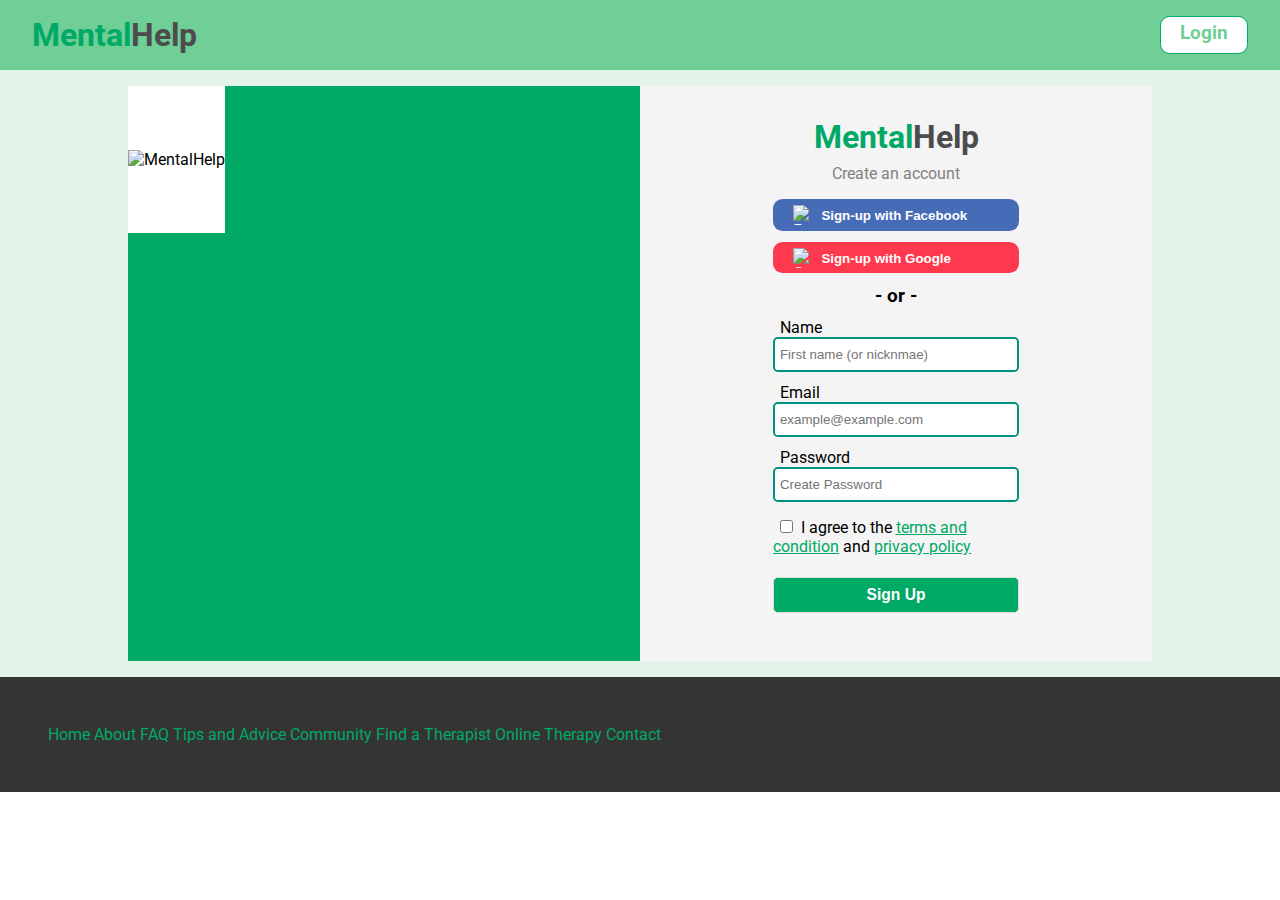
==== index.html @ c7d920fc "Add files via upload" ====
<!DOCTYPE html>
<html lang="en">
<head>
    <meta charset="UTF-8">
    <meta http-equiv="X-UA-Compatible" content="IE=edge">
    <meta name="viewport" content="width=device-width, initial-scale=1.0">
    <title>MentalHelp | Homepage</title>
    <link rel="stylesheet" href="style.css">
    <link rel="preconnect" href="https://fonts.googleapis.com">
    <link rel="preconnect" href="https://fonts.gstatic.com" crossorigin>
    <link href="https://fonts.googleapis.com/css2?family=Roboto:wght@300;400;700&display=swap" rel="stylesheet">
</head>
<body>
    <header>
        <div>
            <h1><span class="active">Mental</span><span class="inactive">Help</span></h1>
        </div>
        <div class="call_to_action">
            <h3>Login</h3>
        </div>
    </header>
    <div class="section">        
        <div class="flex">  
            <div class="content_left">
                <img src="./Img/SignUp.jpg" alt="MentalHelp">
            </div>      
            <div class="box">
                
            </div>
            <div class="content_right">
                <div>                        
                    <div class="text">                            
                        <h1><span class="active">Mental</span><span class="inactive">Help</span></h1>
                        <p style="color: #838181; padding: 0.5rem 0 1rem;">Create an account</p>
                    </div>
                    <div class="content_detail">
                        <div class="content_center">
                            <div>                                
                                <button id="facebook" class="input">
                                    <a href="#" class="facebook">                                        
                                        <img src="./Img/facebook.png" alt="Facebook_Link" style="max-width: 1.25rem; max-height: 1.25rem;">
                                        <h4 class="sign">Sign-up with Facebook</h4>
                                    </a>
                                </button>
                            </div>
                            <div>                                
                                <button id="google" class="input">
                                    <a href="#" class="google">                                        
                                        <img src="./Img/Google1.PNG" alt="Google_Link" style="max-width: 1.25rem; max-height: 1.25rem;">
                                        <h4 class="sign">Sign-up with Google</h4>
                                    </a>
                                </button>
                            </div>
                            <h3 class="text" style="margin-bottom: 0.7rem;">- or -</h3>
                            <form action="POST">
                                <div>                                    
                                    <div>
                                        <label for="FirstName">Name</label>
                                    </div>
                                    <input class="input" type="text" name="FirstName" placeholder="First name (or nicknmae)" required>
                                </div>
                                <div>                                    
                                    <div>
                                        <label for="Email">Email</label>
                                    </div>
                                    <input class="input" type="email" name="Email" placeholder="example@example.com" required>
                                </div>
                                <div>                                    
                                    <div>
                                        <label for="Password">Password</label>
                                    </div>
                                    <input class="input" type="Password" name="Password" placeholder="Create Password" required>
                                </div>
                                <div class="checkbox">                                                                             
                                    <label for="agreement">
                                        <input type="checkbox" required>&nbsp;&nbsp;<span>I agree to the 
                                                <a href="#">terms and condition</a> and
                                                <a href="#">privacy policy</a>
                                            </span> 
                                    </label>                                   
                                </div>
                                <button class="submit"><h3>Sign Up</h3></button>
                            </form>
                         </div>
                    </div>
                </div>
            </div>
        </div>
        <div class="cls"></div>
    </div>
    <footer>
        <div>
            <a href="index.html">Home</a>
            <a href="index.html">About</a>
            <a href="index.html">FAQ</a>
            <a href="index.html">Tips and Advice</a>
            <a href="index.html">Community</a>
            <a href="index.html">Find a Therapist</a>
            <a href="index.html">Online Therapy</a>
            <a href="index.html">Contact</a>
        </div>
        <div>

        </div>
    </footer>
</body>
</html>
---- style.css ----
*{
    margin: 0;
    box-sizing: border-box;
}
body{
    font-family: Roboto, serif;
    background-color: #fff;
}
a{
    text-decoration: none;
}
header{
    display: flex;
    justify-content: space-between;
    background-color: #6FCF97;
    padding: 1rem 2rem;
}
.cls{
    clear: both;
}
.active{
    color: #00A966;
}
.inactive{
    color: #4d4c4c;
}
.call_to_action, .content_detail button.submit:hover{
    padding: 0.3rem 1.2rem 0.1rem;
    color: #6FCF97;
    background-color: #fff;
    border-radius: 0.6rem;
    border: 0.5px solid #00A966;
}
.section{
    background-color: #e3f3ea;
    display: flex;
    justify-content: center;
}
.flex{
    display: flex;
    min-height: 35rem;
    width: 80%;
    margin: 1rem 0;
}
.flex .content_left{
    width: 50%;    
    background-color: #00A966;
}
.flex .content_left img{
    width: 100%;
    max-width: 37rem;
    padding: 4rem 0;
    background-color: #fff;
}
.flex .content_right{
    background-color: #f4f4f4;
    width: 50%;
    padding: 2rem 0;
}
.flex .content_right .text{
    text-align: center;
}
.content_right .content_detail{
    width: 80%;
    margin: 0 auto;
}
.content_detail .content_center{
    width: 60%;
    margin: 0 auto;
}
.content_detail button, .content_detail .input{
    margin-bottom: 0.7rem;
    width: 100%;
}
.content_detail button a{
    padding: 0.3rem 0.6rem;
    width: 96%;
    margin: 0 auto;
}
.content_detail button a img{
    margin-right: 0.5rem;
}
.content_detail button a h4{
    padding-top: 0.2rem;
}
.content_detail .facebook, .content_detail .google{
    display: flex;
    justify-content: flex-start;
    color: #fff;
}
.content_detail #facebook, .content_detail #google{
    border: none;
    border-radius: 0.6rem;
}
.content_detail #facebook{
    background-color: #466bb7;
}
.content_detail #google{
    background-color: #ff394d;
}
.content_detail label{
    padding: 0 0 0.4rem 0.4rem;
}
.content_detail input, .content_detail button.submit{
    border: 2px solid #009381;
    border-radius: 0.3rem;
    padding: 0.5rem 0.3rem;
}
.content_detail button.submit, .call_to_action:hover{
    background-color: #00A966;
    color: #fff;
    cursor: pointer;
    border: 0.5px solid #ddd;
}
.content_detail button.submit{
    margin: 1rem auto;
}
.content_detail .checkbox{
    margin: 0.3rem 0;
}
.content_detail span a{
    color: #00A966;
    text-decoration: underline;
}
footer{
    background-color: #353434;    
    padding: 3rem;
}
footer a{    
    color: #00A966;
}

@media(max-width: 950px){
    header{
        padding: 1rem;
    }
    .flex{
        flex-direction: column;
    }
    .flex .content_left, .flex .content_right{
        width: 90%;
    }
    .flex .content_left{
        background-color: #fff;
    }
}
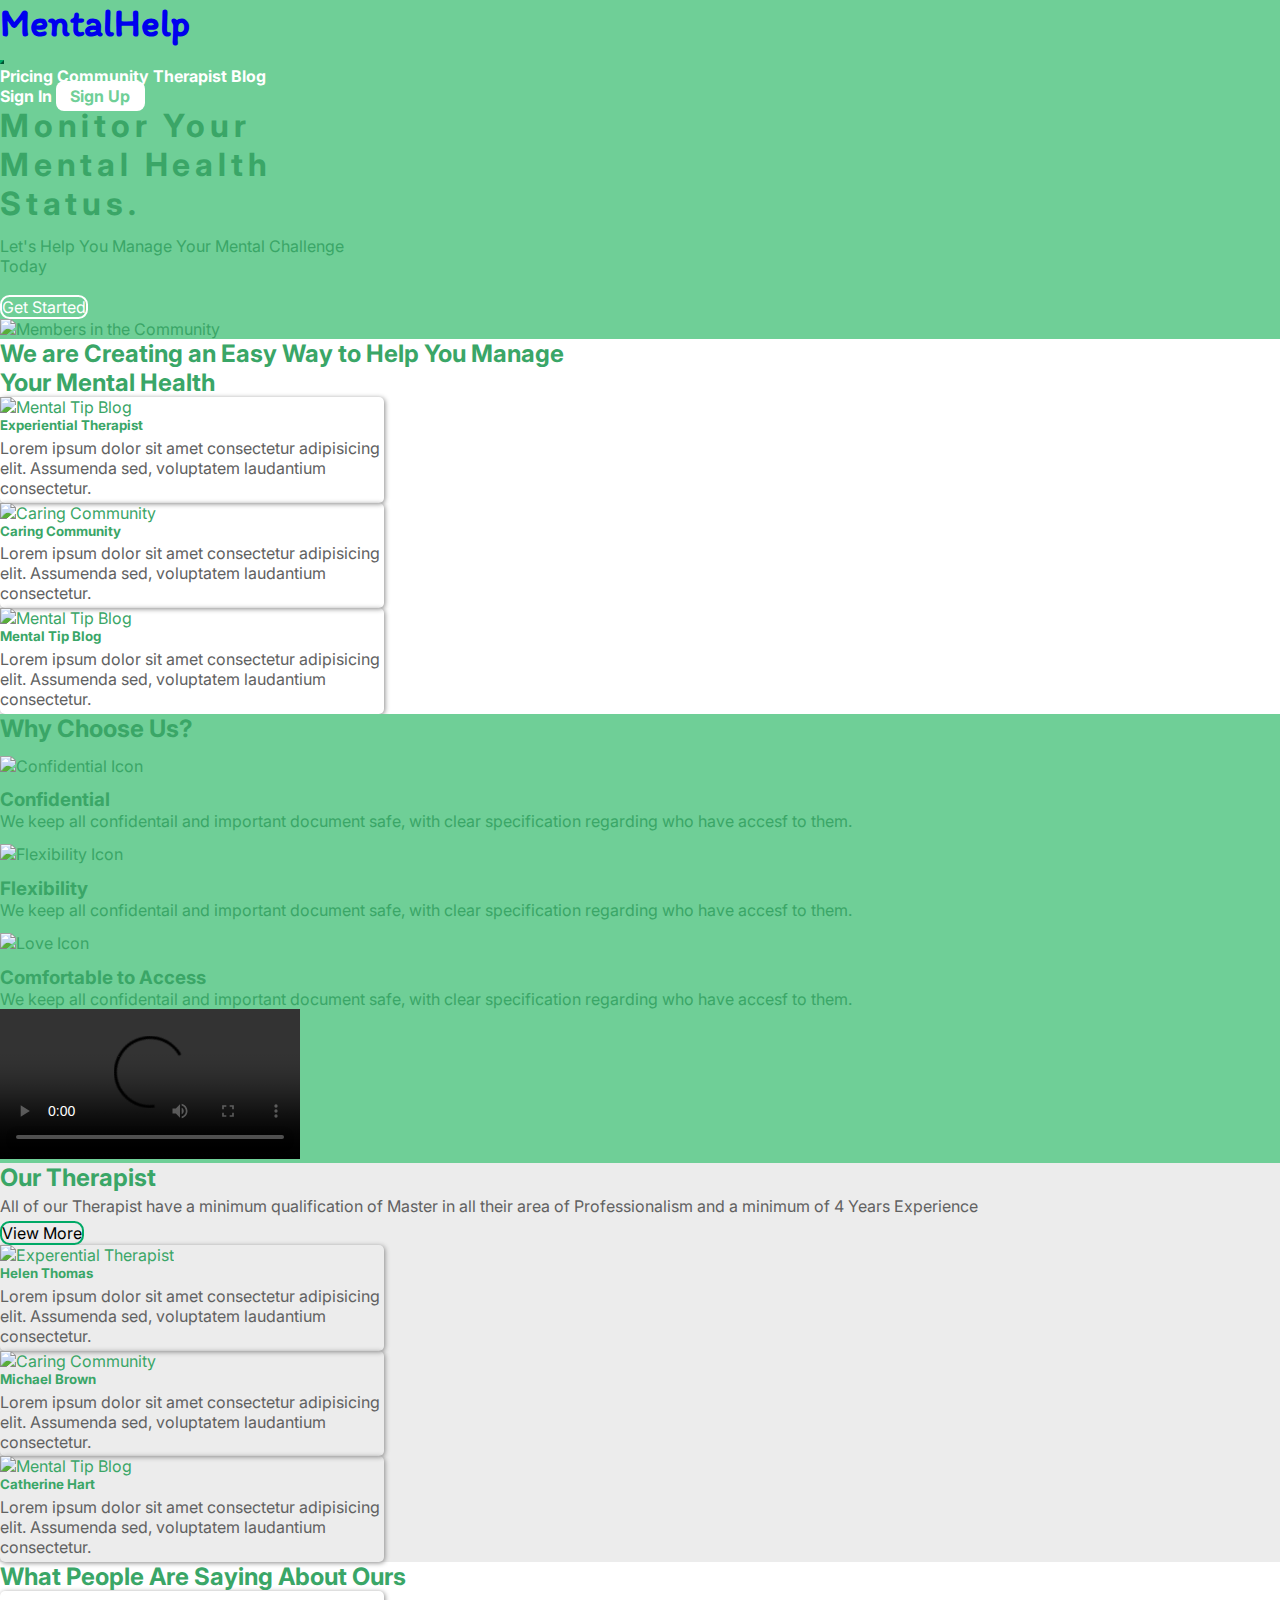
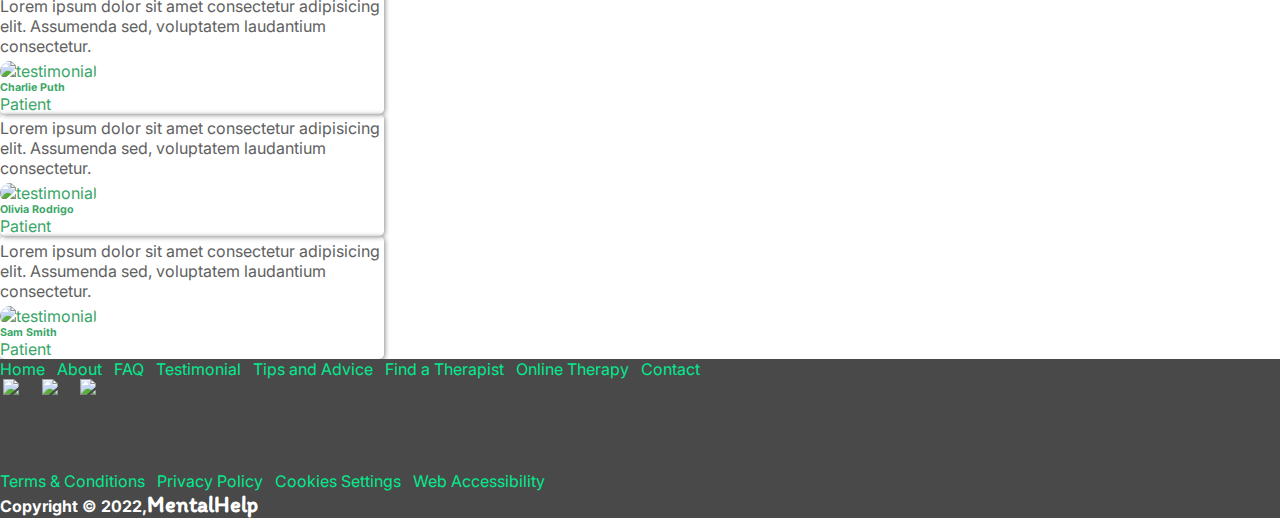
==== commit fa1fa55e: "Update index.html" ====
--- a/index.html
+++ b/index.html
@@ -4,104 +4,387 @@
     <meta charset="UTF-8">
     <meta http-equiv="X-UA-Compatible" content="IE=edge">
     <meta name="viewport" content="width=device-width, initial-scale=1.0">
-    <title>MentalHelp | Homepage</title>
-    <link rel="stylesheet" href="style.css">
+    <title>MentalHelp | Welcome</title>
+    <link rel="stylesheet" href="./bootstrap-5.1.3/css/bootstrap.min.css">
     <link rel="preconnect" href="https://fonts.googleapis.com">
     <link rel="preconnect" href="https://fonts.gstatic.com" crossorigin>
-    <link href="https://fonts.googleapis.com/css2?family=Roboto:wght@300;400;700&display=swap" rel="stylesheet">
+    <link href="https://fonts.googleapis.com/css2?family=Inter:wght@400;600;700&family=Itim&display=swap" rel="stylesheet">
 </head>
+<style>
+    *, *::after, *::before, ul{
+        margin: 0;
+        padding: 0;
+        box-sizing: border-box;
+    }
+    body{
+        font-family: 'Inter', sans-serif;
+        color: #3aa667;  
+    }
+    li{
+        display: inline-block;
+        list-style: none;
+    }
+    a{      
+        text-decoration: none;
+    }
+    .myText{
+        font-family: 'Itim', cursive;
+    }
+    img{            
+        transition: all 1s;
+    }
+    img:hover{
+        transform: scale(1.1);
+        border-radius: 10px;
+    }
+    .nav_cat{
+        font-size: 1rem;
+        color: #6FCF97;
+        background-color: #fff;
+    }
+    .nav_cat:active, .nav_cat:hover, .call_to_action:hover{
+        background-color: #00A966;
+        border: 2px solid #00A966;
+    }
+    .nav_cat, .nav_cat:hover, .nav_cat:active{
+        padding: 0.3rem 0.9rem;
+        border-radius: 0.5rem;
+    }
+    header h1{
+        font-size: 2.4rem;
+    }
+    .navbar-dark .navbar-nav .nav-link:hover, .nav-link:hover{
+        color: #02613b;
+    }
+    .navbar-dark .navbar-nav .nav-link:hover{
+        text-transform: uppercase;
+    }
+    nav, .hero, .why{
+        background-color: #6FCF97;
+    }
+    nav li, h1, h2, .card-title{        
+        font-weight: bold;
+    }
+    .navbar-dark .navbar-nav .nav-link, .nav-link,.nav_cat:active, .nav_cat:hover, .call_to_action, .call_to_action:hover, .therapist a:hover, footer h4{        
+        color: #fff;  
+    }
+    .nav-link{        
+        padding: 0;
+    }
+    .hero h1{
+        letter-spacing: 0.3rem;        
+    }
+    .hero p{
+        padding: 0.8rem 0 1.2rem;
+    }
+    .call_to_action{
+        border: 2px solid #fff;
+        border-radius: 0.6rem;
+        display: inline-block;
+    }
+    .navbar-dark .navbar-toggler{
+        border-color: #00A966;
+        color: #00A966;
+    }
+    .body .col, .therapist .col, .about .col{
+        box-shadow: 1px 1px 5px #8b8b8b;
+        border-radius: 5px;
+        width: 30%;
+        padding: 0;        
+    }
+    .hero img, .flex-column{
+        width: 90%;
+    }
+    .card-text, .therapist p{
+        color: #616161;
+        padding: 0.3rem 0;
+    }
+    .therapist a{
+        border: 2px solid #00A966;
+        color: #000;
+    }
+    footer .row{
+        justify-content: space-between;
+    }
+    footer img{
+        max-width: 1.25rem;
+        max-height: 1.0625rem;
+        margin: auto 0.2rem;
+    }        
+    footer{
+        background-color: #494949; 
+    }
+    footer a{    
+        color: #04e98e;
+        margin-right: 0.5rem;
+    }
+    footer a:hover, footer a:visited{
+        color: #2cffab;
+    }
+
+
+    @media(max-width: 992px) {
+        .container{            
+            max-width: 950px;
+        }
+        .navbar-collapse{
+            padding: 1rem 0;
+            border-bottom: 1px solid #00A966;
+            border-top: 1px solid #00A966;
+        }
+        .navbar-nav li{
+            padding-bottom: 0.4rem; 
+        }
+        .div{
+            display: inline-block;
+            padding: 0.5rem 0 1rem;
+        }
+        .body .row, .why .row, .therapist .row, .about .row{
+                flex-direction: column;            
+            }
+        .body .col, .why .col, .therapist .col, .about .col{
+            width: 86%;
+            margin: 0 auto 2rem;           
+        }
+        .body .col, .why .col, .why h2, .therapist .col, .about .col{            
+            text-align: center; 
+        }
+        .body .col img{
+            max-height: 400px;
+        }
+    }
+    @media(max-width: 850px) {
+        .therapist .col img{
+            max-height: 400px;
+        }
+    }
+</style>
 <body>
-    <header>
-        <div>
-            <h1><span class="active">Mental</span><span class="inactive">Help</span></h1>
-        </div>
-        <div class="call_to_action">
-            <h3>Login</h3>
-        </div>
+    <header>            
+        <nav class="navbar fixed-top navbar-expand-lg navbar-dark">
+            <div class="container">
+            <a class="navbar-brand" href="#"><h1 class="myText">MentalHelp</h1></a>
+            <button class="navbar-toggler" type="button" data-bs-toggle="collapse" data-bs-target="#navbarTogglerDemo02" aria-controls="navbarTogglerDemo02" aria-expanded="false" aria-label="Toggle navigation">
+                <span class="navbar-toggler-icon"></span>
+            </button>
+            <div class="collapse navbar-collapse" id="navbarTogglerDemo02">
+                <ul class="navbar-nav m-auto mb-2 mb-lg-0">
+                <li class="nav-item">
+                    <a class="nav-link" href="#">Pricing</a>
+                </li>
+                <li class="nav-item">
+                    <a class="nav-link" href="#">Community</a>
+                </li>
+                <li class="nav-item">
+                    <a class="nav-link" href="#">Therapist</a>
+                </li>
+                <li class="nav-item">
+                    <a class="nav-link" href="#">Blog</a>
+                </li>
+                </ul>
+                <ul>                
+                <li class="nav-item pe-2">
+                    <a class="nav-link" href="./login.html">Sign In</a>
+                </li> 
+                <li class="nav-item div">
+                    <a class="nav-link" href="./signup.html"><span class="nav_cat">Sign Up</span></a>
+                </li>
+                </ul>
+            </div>
+            </div>
+        </nav>
     </header>
-    <div class="section">        
-        <div class="flex">  
-            <div class="content_left">
-                <img src="./Img/SignUp.jpg" alt="MentalHelp">
-            </div>      
-            <div class="box">
-                
-            </div>
-            <div class="content_right">
-                <div>                        
-                    <div class="text">                            
-                        <h1><span class="active">Mental</span><span class="inactive">Help</span></h1>
-                        <p style="color: #838181; padding: 0.5rem 0 1rem;">Create an account</p>
-                    </div>
-                    <div class="content_detail">
-                        <div class="content_center">
-                            <div>                                
-                                <button id="facebook" class="input">
-                                    <a href="#" class="facebook">                                        
-                                        <img src="./Img/facebook.png" alt="Facebook_Link" style="max-width: 1.25rem; max-height: 1.25rem;">
-                                        <h4 class="sign">Sign-up with Facebook</h4>
-                                    </a>
-                                </button>
-                            </div>
-                            <div>                                
-                                <button id="google" class="input">
-                                    <a href="#" class="google">                                        
-                                        <img src="./Img/Google1.PNG" alt="Google_Link" style="max-width: 1.25rem; max-height: 1.25rem;">
-                                        <h4 class="sign">Sign-up with Google</h4>
-                                    </a>
-                                </button>
-                            </div>
-                            <h3 class="text" style="margin-bottom: 0.7rem;">- or -</h3>
-                            <form action="POST">
-                                <div>                                    
-                                    <div>
-                                        <label for="FirstName">Name</label>
-                                    </div>
-                                    <input class="input" type="text" name="FirstName" placeholder="First name (or nicknmae)" required>
-                                </div>
-                                <div>                                    
-                                    <div>
-                                        <label for="Email">Email</label>
-                                    </div>
-                                    <input class="input" type="email" name="Email" placeholder="example@example.com" required>
-                                </div>
-                                <div>                                    
-                                    <div>
-                                        <label for="Password">Password</label>
-                                    </div>
-                                    <input class="input" type="Password" name="Password" placeholder="Create Password" required>
-                                </div>
-                                <div class="checkbox">                                                                             
-                                    <label for="agreement">
-                                        <input type="checkbox" required>&nbsp;&nbsp;<span>I agree to the 
-                                                <a href="#">terms and condition</a> and
-                                                <a href="#">privacy policy</a>
-                                            </span> 
-                                    </label>                                   
-                                </div>
-                                <button class="submit"><h3>Sign Up</h3></button>
-                            </form>
-                         </div>
-                    </div>
-                </div>
-            </div>
-        </div>
-        <div class="cls"></div>
-    </div>
-    <footer>
-        <div>
-            <a href="index.html">Home</a>
-            <a href="index.html">About</a>
-            <a href="index.html">FAQ</a>
-            <a href="index.html">Tips and Advice</a>
-            <a href="index.html">Community</a>
-            <a href="index.html">Find a Therapist</a>
-            <a href="index.html">Online Therapy</a>
-            <a href="index.html">Contact</a>
-        </div>
-        <div>
+    <section class="hero text-light pt-5 pb-4">
+        <div class="container">
+            <div class="d-flex algin-items-center">
+                <div class="w-50 pt-5">
+                    <h1>Monitor Your <br>Mental Health <br> Status.</h1>
+                    <p>Let's Help You Manage Your Mental Challenge <br> Today</p>                    
+                    <div><a href="./signup.html" class="call_to_action py-2 px-4">Get Started</a></div>
+                </div>
+                <div class="pt-5">
+                    <img src="./Img/Hero2.png" alt="Members in the Community">
+                </div>
+            </div>
+        </div>
+    </section>
+    <section class="body py-4">
+        <div class="container">
+            <div>
+                <h2 class="text-center">We are Creating an Easy Way to Help You Manage <br> Your Mental Health</h2>
+            </div>
+            <div class="row pt-5 justify-content-around">
+                <div class="col col-md-4">
+                    <img src="./Img/Img_ (2).jpg" class="card-img-top img-fluid" alt="Mental Tip Blog">
+                    <div class="card-body">
+                      <h5 class="card-title">Experiential Therapist</h5>
+                      <p class="card-text">Lorem ipsum dolor sit amet consectetur adipisicing elit. Assumenda sed, voluptatem laudantium consectetur.</p>                      
+                    </div>
+                </div>
+                <div class="col col-md-4">
+                    <img src="./Img/Img_ (1).jpg" class="card-img-top img-fluid" alt="Caring Community">
+                    <div class="card-body">
+                      <h5 class="card-title">Caring Community</h5>
+                      <p class="card-text">Lorem ipsum dolor sit amet consectetur adipisicing elit. Assumenda sed, voluptatem laudantium consectetur.</p>                      
+                    </div>
+                </div>
+                <div class="col col-md-4">
+                    <img src="./Img/self-care.jpg" class="card-img-top img-fluid" alt="Mental Tip Blog">
+                    <div class="card-body">
+                      <h5 class="card-title">Mental Tip Blog</h5>
+                      <p class="card-text">Lorem ipsum dolor sit amet consectetur adipisicing elit. Assumenda sed, voluptatem laudantium consectetur.</p>                      
+                    </div>
+                </div>
+            </div>
+        </div>
+    </section>
+    <section class="py-4 text-light">
+        <div class="why py-4">                
+            <div class="container">                
+                <div class="row py-3">
+                    <h2>Why Choose Us?</h2>
+                    <div class="col">
+                        <div class="flex-column">
+                            <div class="col">                                
+                                <img src="./Img/folder.png" alt="Confidential Icon" style="width: 30px; margin: 0.8rem 0;">     
+                                <h3>Confidential</h3>
+                                <p>We keep all confidentail and important document safe, with clear specification regarding who have accesf to them.</p> 
+                            </div>       
+                            <div class="col">                                
+                                <img src="./Img/smartphone.png" alt="Flexibility Icon" style="width: 30px; margin: 0.8rem 0;">     
+                                <h3>Flexibility</h3>
+                                <p>We keep all confidentail and important document safe, with clear specification regarding who have accesf to them.</p> 
+                            </div>     
+                            <div class="col">                                
+                                <img src="./Img/heart.png" alt="Love Icon" style="width: 30px; margin: 0.8rem 0;">     
+                                <h3>Comfortable to Access</h3>
+                                <p>We keep all confidentail and important document safe, with clear specification regarding who have accesf to them.</p> 
+                            </div>                                     
+                        </div>
+                    </div>
+                    <div class="col ratio ratio-4x3">
+                        <video src="./Video/Advantages_of_online_therapy(480p).mp4" controls>
+                            <source src="movie.mp4" type="video/mp.4">
+                            Video on Why Choose <span class="myText">MentalHelp</span>
+                        </video>
+                    </div>
+                </div>
+            </div>
+        </div>
+    </section>
+    <section class="py-5 therapist" style="background-color: #ececec;">
+        <div class="container">
+            <h2>Our Therapist</h2>
+            <div class="d-flex justify-content-between">
+                <div class="w-50">
+                    <p>All of our Therapist have a minimum qualification of Master in all their area of Professionalism and a minimum of 4 Years Experience</p>
+                </div>
+                <div>
+                    <div><a href="#" class="call_to_action py-2 px-4">View More</a></div>
+                </div>
+            </div>
+            <div class="row pt-4 justify-content-around">
+                <div class="col col-md-4">
+                    <img src="./Img/team-2.jpg" class="card-img-top img-fluid" alt="Experential Therapist">
+                    <div class="card-body">
+                      <h5 class="card-title">Helen Thomas</h5>
+                      <p class="card-text">Lorem ipsum dolor sit amet consectetur adipisicing elit. Assumenda sed, voluptatem laudantium consectetur.</p>                    
+                    </div>
+                </div>
+                <div class="col col-md-4">
+                    <img src="./Img/team-3.jpg" class="card-img-top img-fluid" alt="Caring Community">
+                    <div class="card-body">
+                      <h5 class="card-title">Michael Brown</h5>
+                      <p class="card-text">Lorem ipsum dolor sit amet consectetur adipisicing elit. Assumenda sed, voluptatem laudantium consectetur.</p>                      
+                    </div>
+                </div>
+                <div class="col col-md-4">
+                    <img src="./Img/team-4.jpg" class="card-img-top img-fluid" alt="Mental Tip Blog">
+                    <div class="card-body">
+                      <h5 class="card-title">Catherine Hart</h5>
+                      <p class="card-text">Lorem ipsum dolor sit amet consectetur adipisicing elit. Assumenda sed, voluptatem laudantium consectetur.</p>                      
+                    </div>
+                </div>
+            </div>
+        </div>
+    </section>
+    <section class="about py-5">
+        <div class="container">
+            <div class="row justify-content-around">
+                <h2 class="pb-4 text-center">What People Are Saying About Ours</h2>
+                <div class="col col-md-4">
+                    <div class="card-body">
+                      <p class="card-text">Lorem ipsum dolor sit amet consectetur adipisicing elit. Assumenda sed, voluptatem laudantium consectetur.</p> 
+                      <div class="d-flex">
+                        <img class="me-3 img-fluid" src="./Img/testimonial-1.jpg" alt="testimonial" style="width: 70px; border-radius: 70px;">                         
+                        <div>
+                            <h6 class="card-title">Charlie Puth</h6> 
+                            <p>Patient</p> 
+                        </div> 
+                      </div>                
+                    </div>
+                </div>
+                <div class="col col-md-4">
+                    <div class="card-body">
+                      <p class="card-text">Lorem ipsum dolor sit amet consectetur adipisicing elit. Assumenda sed, voluptatem laudantium consectetur.</p> 
+                      <div class="d-flex">
+                        <img class="me-3" src="./Img/testimonial-2.jpg" alt="testimonial" style="width: 70px; border-radius: 70px;">                         
+                        <div>
+                            <h6 class="card-title">Olivia Rodrigo</h6> 
+                            <p>Patient</p> 
+                        </div> 
+                      </div>                     
+                    </div>
+                </div>
+                <div class="col col-md-4">
+                    <div class="card-body">
+                      <p class="card-text">Lorem ipsum dolor sit amet consectetur adipisicing elit. Assumenda sed, voluptatem laudantium consectetur.</p>                      
+                      <div class="d-flex">
+                        <img class="me-3" src="./Img/testimonial-4.jpg" alt="testimonial" style="width: 70px; border-radius: 70px;">                         
+                        <div>
+                            <h6 class="card-title">Sam Smith</h6> 
+                            <p>Patient</p> 
+                        </div> 
+                      </div> 
+                    </div>
+                </div>
+            </div>
+        </div>
+    </section>
+    <footer class="py-4">
+        <div class="container">
+            <div class="row" style="margin-bottom: 1rem;">
+                <div class="col" style="width:70%;">                        
+                    <li><a href="index.html">Home</a></li>
+                    <li><a href="about.html">About</a></li>
+                    <li><a href="faq.html">FAQ</a></li>
+                    <li><a href="testimonial.html">Testimonial</a></li>
+                    <li><a href="blog.html">Tips and Advice</a></li>
+                    <li><a href="therapist.html">Find a Therapist</a></li>
+                    <li><a href="therapy.html">Online Therapy</a></li>
+                    <li><a href="contact.html">Contact</a></li>
+                </div>
+                <div class="col" style="width:30%; align-self: center;">
+                    <a href="#"><img src="./Img/facebook1.png" alt="Our Facebook Page"></a>
+                    <a href="#"><img src="./Img/linkedin.png" alt="Our LinkedIn Page"></a>
+                    <a href="#"><img src="./Img/twitter.png" alt="Our Twitter Page"></a>
+                </div>
+            </div>
+            <div class="row">
+                <div class="col justify-content-between algin-items-center">                        
+                    <li><a href="#">Terms & Conditions</a></li>
+                    <li><a href="#">Privacy Policy</a></li>
+                    <li><a href="#">Cookies Settings</a></li>
+                    <li><a href="#">Web Accessibility</a></li>                   
+                </div>
+                <div class="col justify-content-between algin-items-center">
+                    <h4>Copyright &copy; 2022,<span class="myText" style="font-size: 1.4rem;">MentalHelp</span></h4>                                            
+                </div>
+            </div>
+        </div>
+    </footer>
 
-        </div>
-    </footer>
+
+    <script src="./bootstrap-5.1.3/js/bootstrap.bundle.min.js"></script>
 </body>
-</html>+</html>
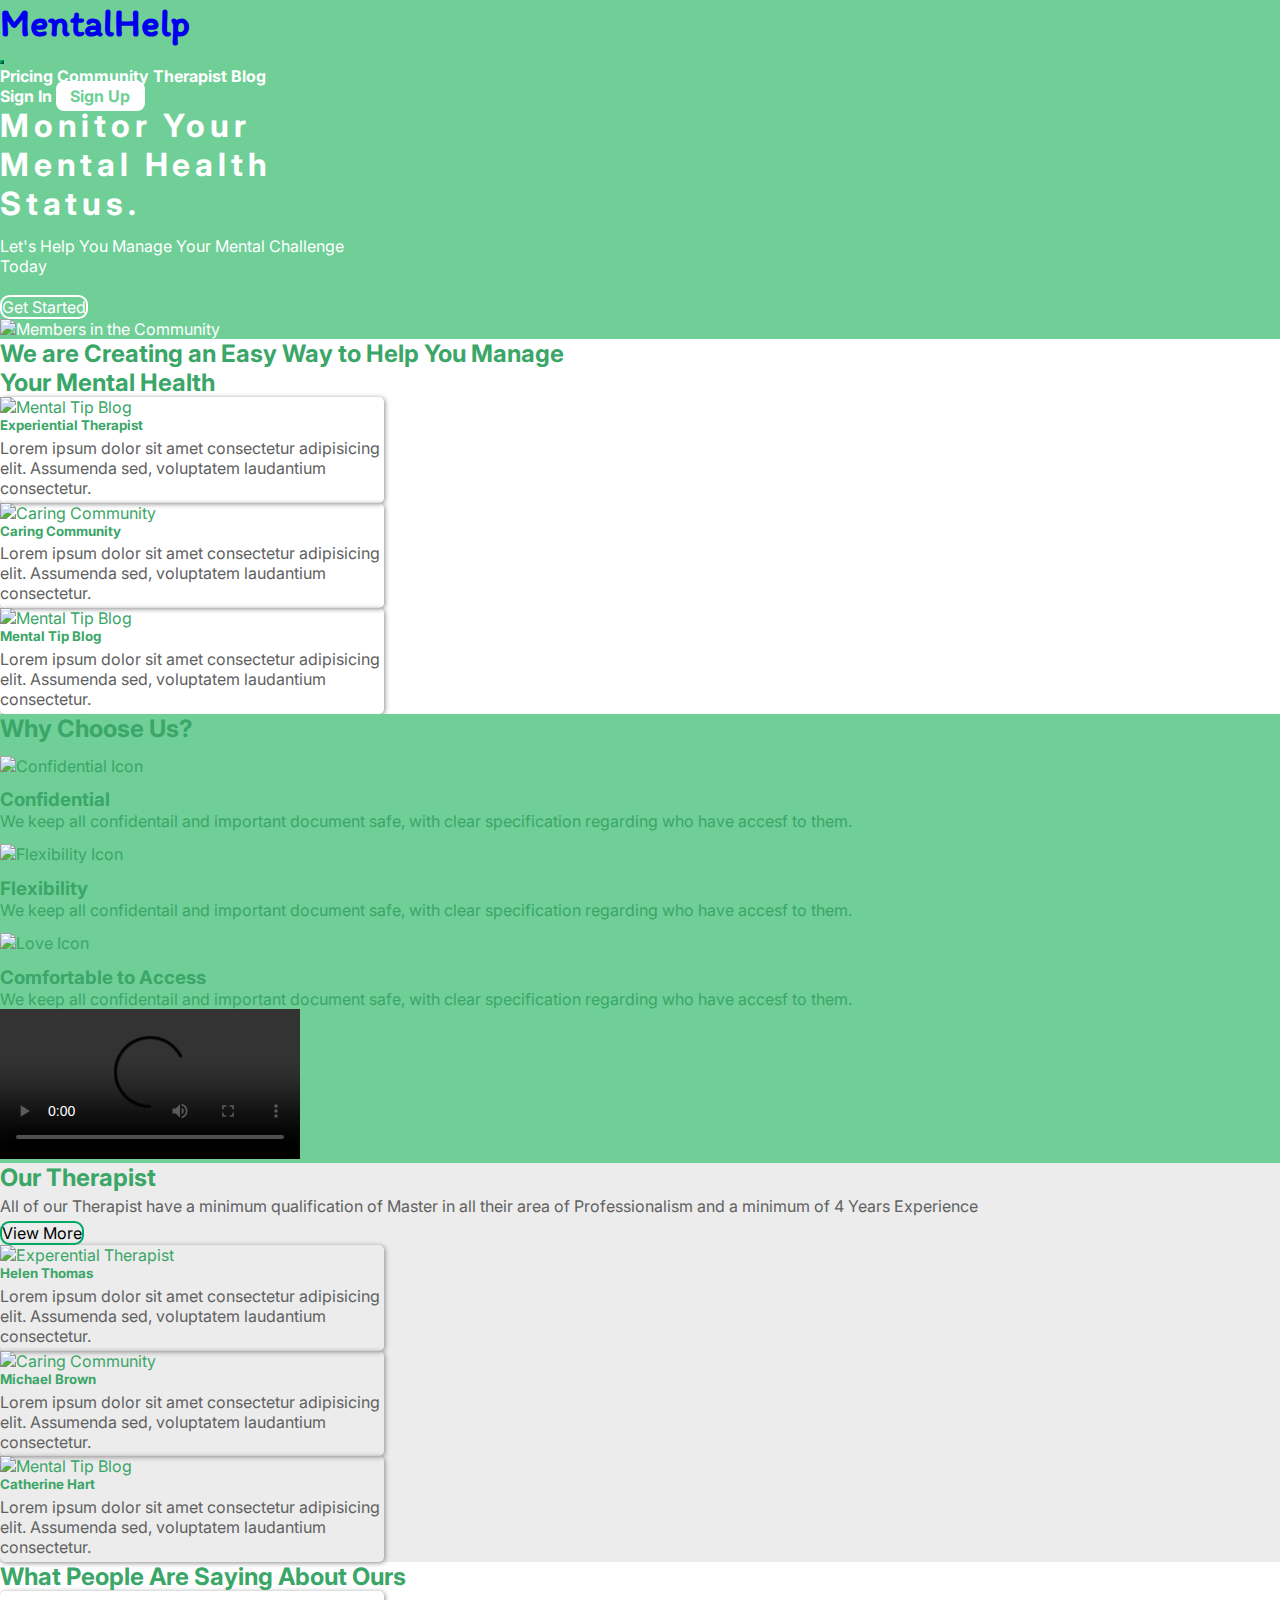
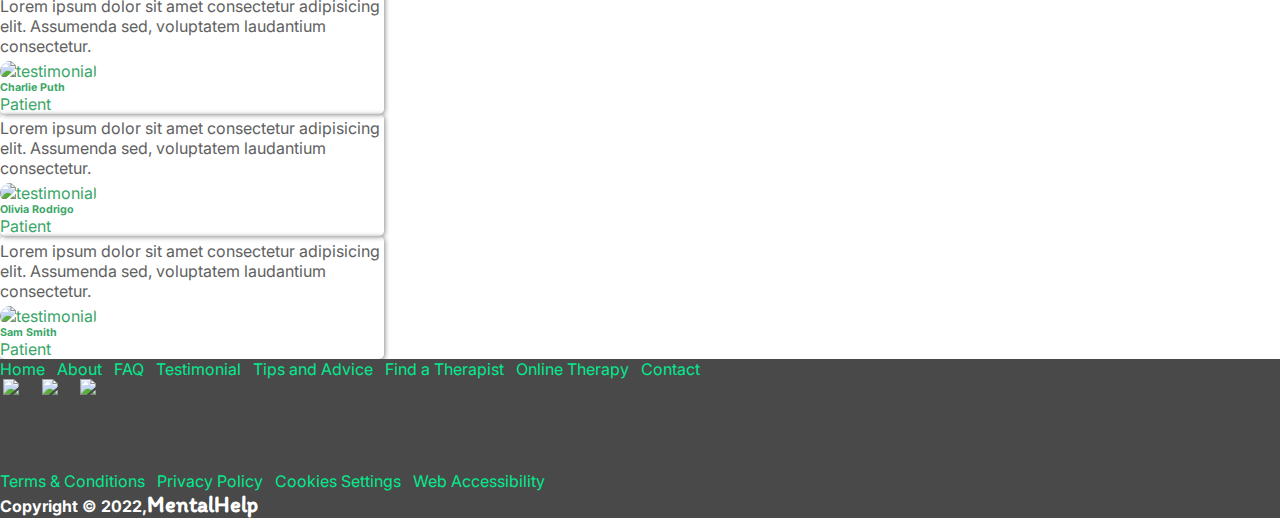
==== commit 436460cc: "Update index.html" ====
--- a/index.html
+++ b/index.html
@@ -65,7 +65,7 @@
     nav li, h1, h2, .card-title{        
         font-weight: bold;
     }
-    .navbar-dark .navbar-nav .nav-link, .nav-link,.nav_cat:active, .nav_cat:hover, .call_to_action, .call_to_action:hover, .therapist a:hover, footer h4{        
+    .navbar-dark .navbar-nav .nav-link, .nav-link,.nav_cat:active, .nav_cat:hover, .call_to_action, .hero, .call_to_action:hover, .therapist a:hover, footer h4{        
         color: #fff;  
     }
     .nav-link{        
@@ -284,21 +284,21 @@
                 </div>
             </div>
             <div class="row pt-4 justify-content-around">
-                <div class="col col-md-4">
+                <div class="col col-md-4 bg-light">
                     <img src="./Img/team-2.jpg" class="card-img-top img-fluid" alt="Experential Therapist">
                     <div class="card-body">
                       <h5 class="card-title">Helen Thomas</h5>
                       <p class="card-text">Lorem ipsum dolor sit amet consectetur adipisicing elit. Assumenda sed, voluptatem laudantium consectetur.</p>                    
                     </div>
                 </div>
-                <div class="col col-md-4">
+                <div class="col col-md-4 bg-light">
                     <img src="./Img/team-3.jpg" class="card-img-top img-fluid" alt="Caring Community">
                     <div class="card-body">
                       <h5 class="card-title">Michael Brown</h5>
                       <p class="card-text">Lorem ipsum dolor sit amet consectetur adipisicing elit. Assumenda sed, voluptatem laudantium consectetur.</p>                      
                     </div>
                 </div>
-                <div class="col col-md-4">
+                <div class="col col-md-4 bg-light">
                     <img src="./Img/team-4.jpg" class="card-img-top img-fluid" alt="Mental Tip Blog">
                     <div class="card-body">
                       <h5 class="card-title">Catherine Hart</h5>
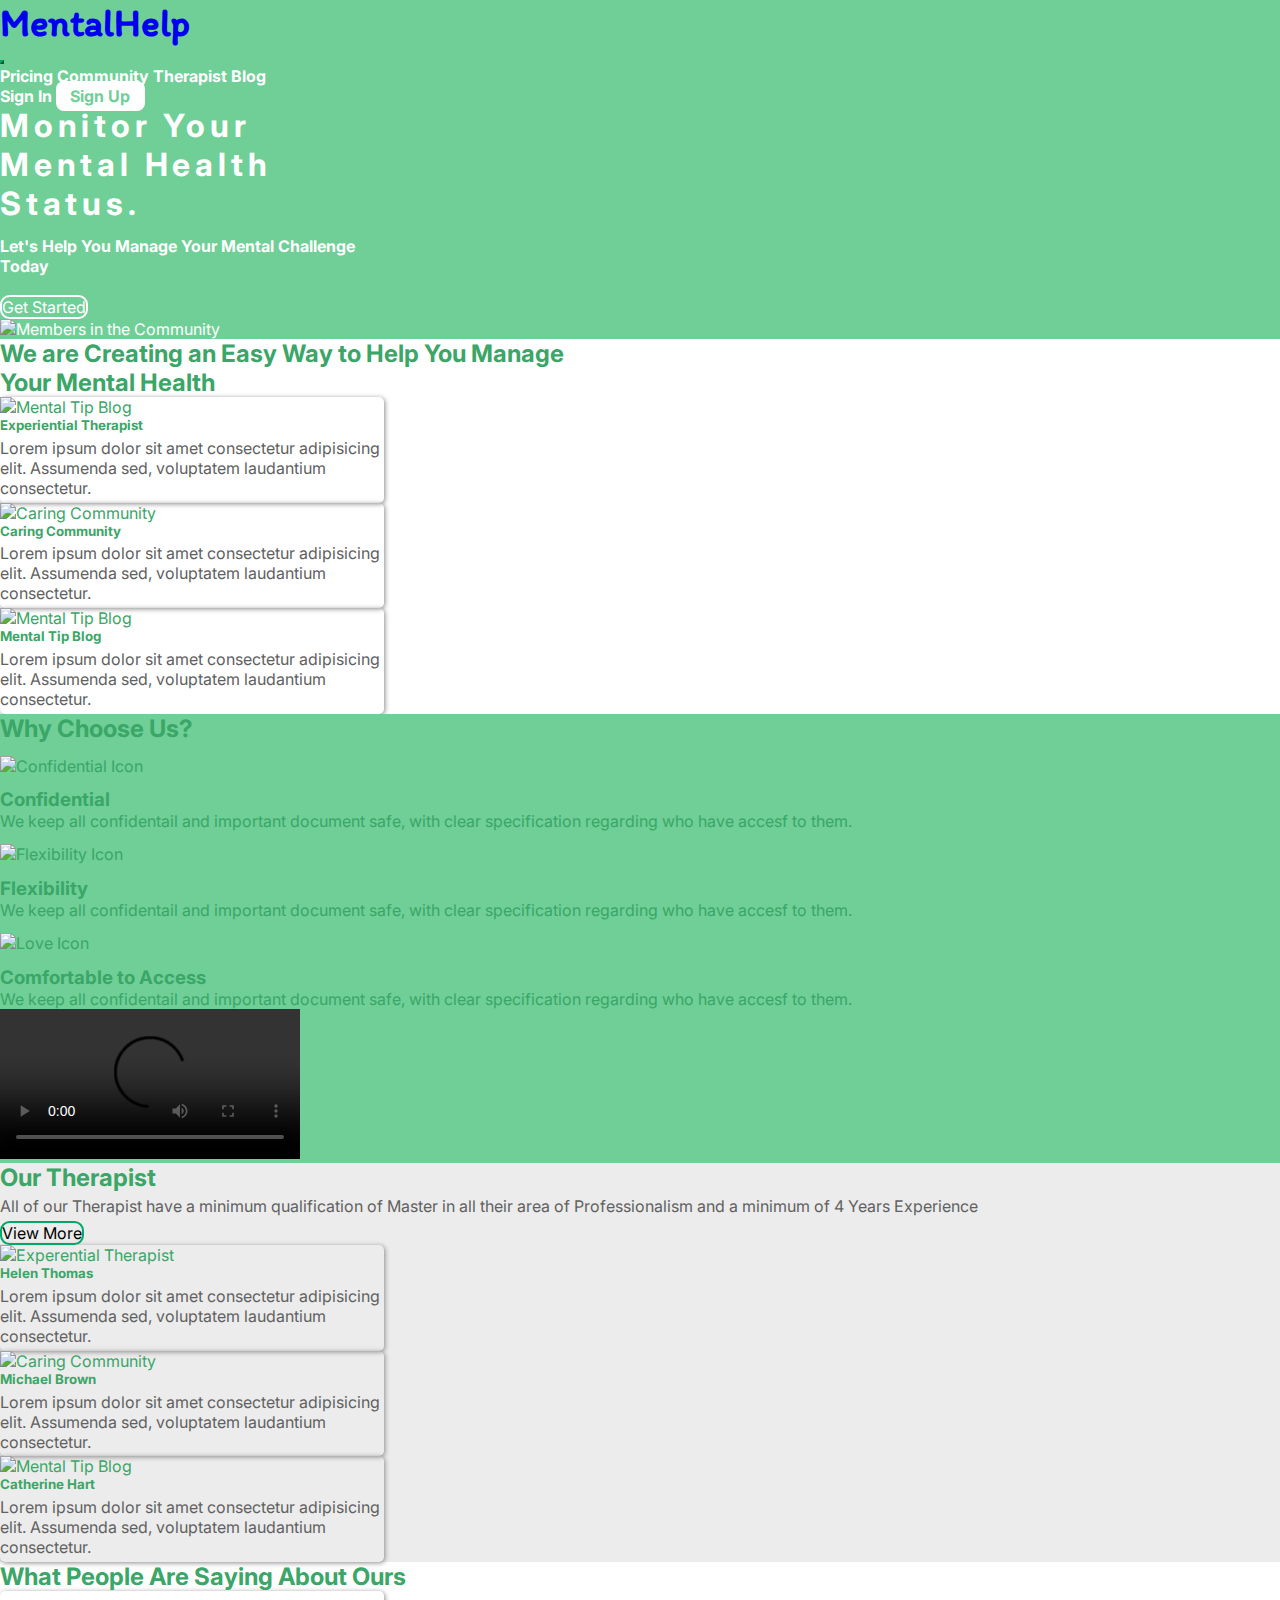
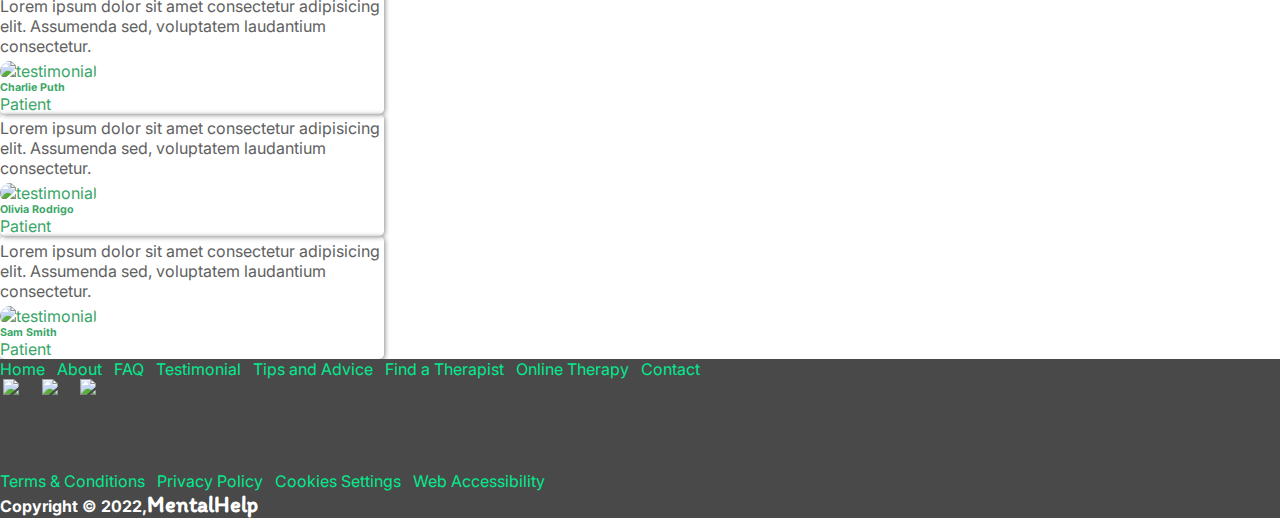
==== commit 80fd1a5a: "Update index.html" ====
--- a/index.html
+++ b/index.html
@@ -62,7 +62,7 @@
     nav, .hero, .why{
         background-color: #6FCF97;
     }
-    nav li, h1, h2, .card-title{        
+    nav li, h1, h2, .card-title, .hero p{        
         font-weight: bold;
     }
     .navbar-dark .navbar-nav .nav-link, .nav-link,.nav_cat:active, .nav_cat:hover, .call_to_action, .hero, .call_to_action:hover, .therapist a:hover, footer h4{        
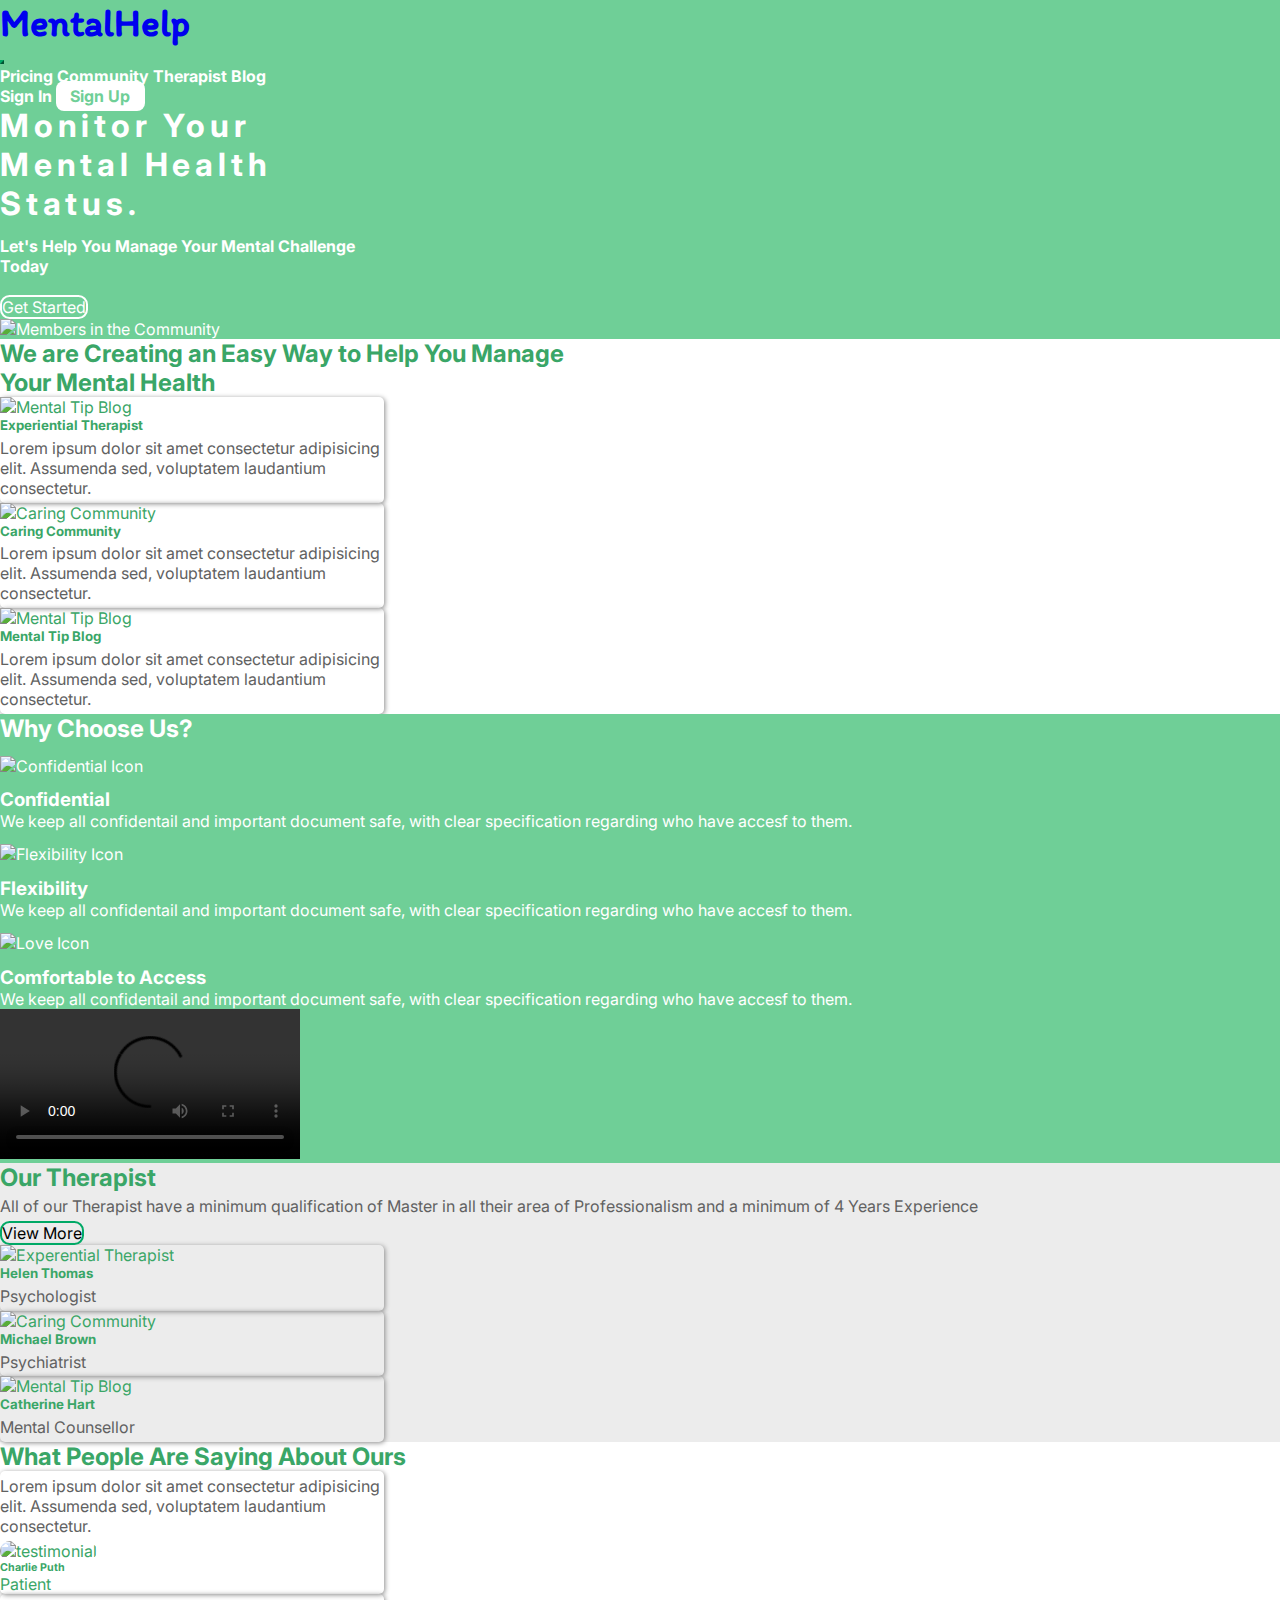
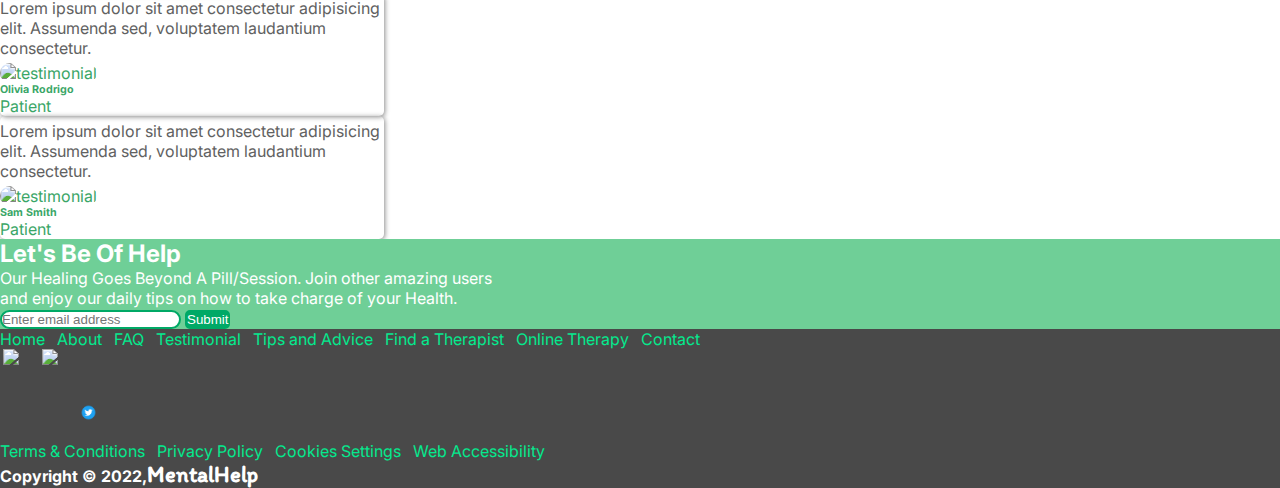
==== commit 0f6212a9: "Dashboard" ====
--- a/index.html
+++ b/index.html
@@ -59,13 +59,13 @@
     .navbar-dark .navbar-nav .nav-link:hover{
         text-transform: uppercase;
     }
-    nav, .hero, .why{
+    nav, .hero, .why, .help{
         background-color: #6FCF97;
     }
     nav li, h1, h2, .card-title, .hero p{        
         font-weight: bold;
     }
-    .navbar-dark .navbar-nav .nav-link, .nav-link,.nav_cat:active, .nav_cat:hover, .call_to_action, .hero, .call_to_action:hover, .therapist a:hover, footer h4{        
+    .navbar-dark .navbar-nav .nav-link, .nav-link,.nav_cat:active, .nav_cat:hover, .call_to_action, .help, .text-light, .hero, .call_to_action:hover, .therapist a:hover, footer h4{        
         color: #fff;  
     }
     .nav-link{        
@@ -92,6 +92,10 @@
         width: 30%;
         padding: 0;        
     }
+    .hero_content{
+        width: 100%;
+        margin: 0 auto;
+    }
     .hero img, .flex-column{
         width: 90%;
     }
@@ -102,6 +106,12 @@
     .therapist a{
         border: 2px solid #00A966;
         color: #000;
+    }
+    .submit{
+        background-color: #00A966;
+    }
+    .submit:hover{
+        background-color: #02613b;
     }
     footer .row{
         justify-content: space-between;
@@ -138,6 +148,9 @@
         .div{
             display: inline-block;
             padding: 0.5rem 0 1rem;
+        }
+        .hero img{
+            display: none;
         }
         .body .row, .why .row, .therapist .row, .about .row{
                 flex-direction: column;            
@@ -197,7 +210,7 @@
     <section class="hero text-light pt-5 pb-4">
         <div class="container">
             <div class="d-flex algin-items-center">
-                <div class="w-50 pt-5">
+                <div class="w-50 pt-5 hero_content">
                     <h1>Monitor Your <br>Mental Health <br> Status.</h1>
                     <p>Let's Help You Manage Your Mental Challenge <br> Today</p>                    
                     <div><a href="./signup.html" class="call_to_action py-2 px-4">Get Started</a></div>
@@ -288,21 +301,21 @@
                     <img src="./Img/team-2.jpg" class="card-img-top img-fluid" alt="Experential Therapist">
                     <div class="card-body">
                       <h5 class="card-title">Helen Thomas</h5>
-                      <p class="card-text">Lorem ipsum dolor sit amet consectetur adipisicing elit. Assumenda sed, voluptatem laudantium consectetur.</p>                    
+                      <p class="card-text">Psychologist</p>                    
                     </div>
                 </div>
                 <div class="col col-md-4 bg-light">
                     <img src="./Img/team-3.jpg" class="card-img-top img-fluid" alt="Caring Community">
                     <div class="card-body">
                       <h5 class="card-title">Michael Brown</h5>
-                      <p class="card-text">Lorem ipsum dolor sit amet consectetur adipisicing elit. Assumenda sed, voluptatem laudantium consectetur.</p>                      
+                      <p class="card-text">Psychiatrist</p>                      
                     </div>
                 </div>
                 <div class="col col-md-4 bg-light">
                     <img src="./Img/team-4.jpg" class="card-img-top img-fluid" alt="Mental Tip Blog">
                     <div class="card-body">
                       <h5 class="card-title">Catherine Hart</h5>
-                      <p class="card-text">Lorem ipsum dolor sit amet consectetur adipisicing elit. Assumenda sed, voluptatem laudantium consectetur.</p>                      
+                      <p class="card-text">Mental Counsellor</p>                      
                     </div>
                 </div>
             </div>
@@ -316,7 +329,7 @@
                     <div class="card-body">
                       <p class="card-text">Lorem ipsum dolor sit amet consectetur adipisicing elit. Assumenda sed, voluptatem laudantium consectetur.</p> 
                       <div class="d-flex">
-                        <img class="me-3 img-fluid" src="./Img/testimonial-1.jpg" alt="testimonial" style="width: 70px; border-radius: 70px;">                         
+                        <img class="me-3 img-fluid" src="./Img/testimonial-1.jpg" alt="testimonial" style="width: 4.4rem; border-radius: 4.4rem;">                         
                         <div>
                             <h6 class="card-title">Charlie Puth</h6> 
                             <p>Patient</p> 
@@ -328,7 +341,7 @@
                     <div class="card-body">
                       <p class="card-text">Lorem ipsum dolor sit amet consectetur adipisicing elit. Assumenda sed, voluptatem laudantium consectetur.</p> 
                       <div class="d-flex">
-                        <img class="me-3" src="./Img/testimonial-2.jpg" alt="testimonial" style="width: 70px; border-radius: 70px;">                         
+                        <img class="me-3" src="./Img/testimonial-2.jpg" alt="testimonial" style="width: 4.4rem; border-radius: 4.4rem;">                         
                         <div>
                             <h6 class="card-title">Olivia Rodrigo</h6> 
                             <p>Patient</p> 
@@ -340,12 +353,30 @@
                     <div class="card-body">
                       <p class="card-text">Lorem ipsum dolor sit amet consectetur adipisicing elit. Assumenda sed, voluptatem laudantium consectetur.</p>                      
                       <div class="d-flex">
-                        <img class="me-3" src="./Img/testimonial-4.jpg" alt="testimonial" style="width: 70px; border-radius: 70px;">                         
+                        <img class="me-3" src="./Img/testimonial-4.jpg" alt="testimonial" style="width: 4.4rem; border-radius: 4.4rem;">                         
                         <div>
                             <h6 class="card-title">Sam Smith</h6> 
                             <p>Patient</p> 
                         </div> 
                       </div> 
+                    </div>
+                </div>
+            </div>
+        </div>
+    </section>
+    <section class="pb-4">
+        <div class="help py-4">            
+            <div class="container">
+                <div class="d-flex justify-content-evenly">
+                    <div class="text-center">
+                        <h2>Let's Be Of Help</h2>
+                        <p>Our Healing Goes Beyond A Pill/Session. Join other amazing users <br> and enjoy our daily tips on how to take charge of your Health.</p>                        
+                        <form action="POST">
+                            <div class="w-100">                                    
+                                <input type="email" placeholder="Enter email address" name="Email" class="p-2" style="border-radius: 2.5rem;border: 2px solid #00A966;">
+                                <button type="submit" class="submit px-2 py-1 text-light" style="border-radius: 5px; border: 2px solid #00A966;">Submit</button>
+                            </div>
+                        </form>
                     </div>
                 </div>
             </div>
@@ -367,7 +398,7 @@
                 <div class="col" style="width:30%; align-self: center;">
                     <a href="#"><img src="./Img/facebook1.png" alt="Our Facebook Page"></a>
                     <a href="#"><img src="./Img/linkedin.png" alt="Our LinkedIn Page"></a>
-                    <a href="#"><img src="./Img/twitter.png" alt="Our Twitter Page"></a>
+                    <a href="#"><img src="./Img/twitter.PNG" alt="Our Twitter Page"></a>
                 </div>
             </div>
             <div class="row">
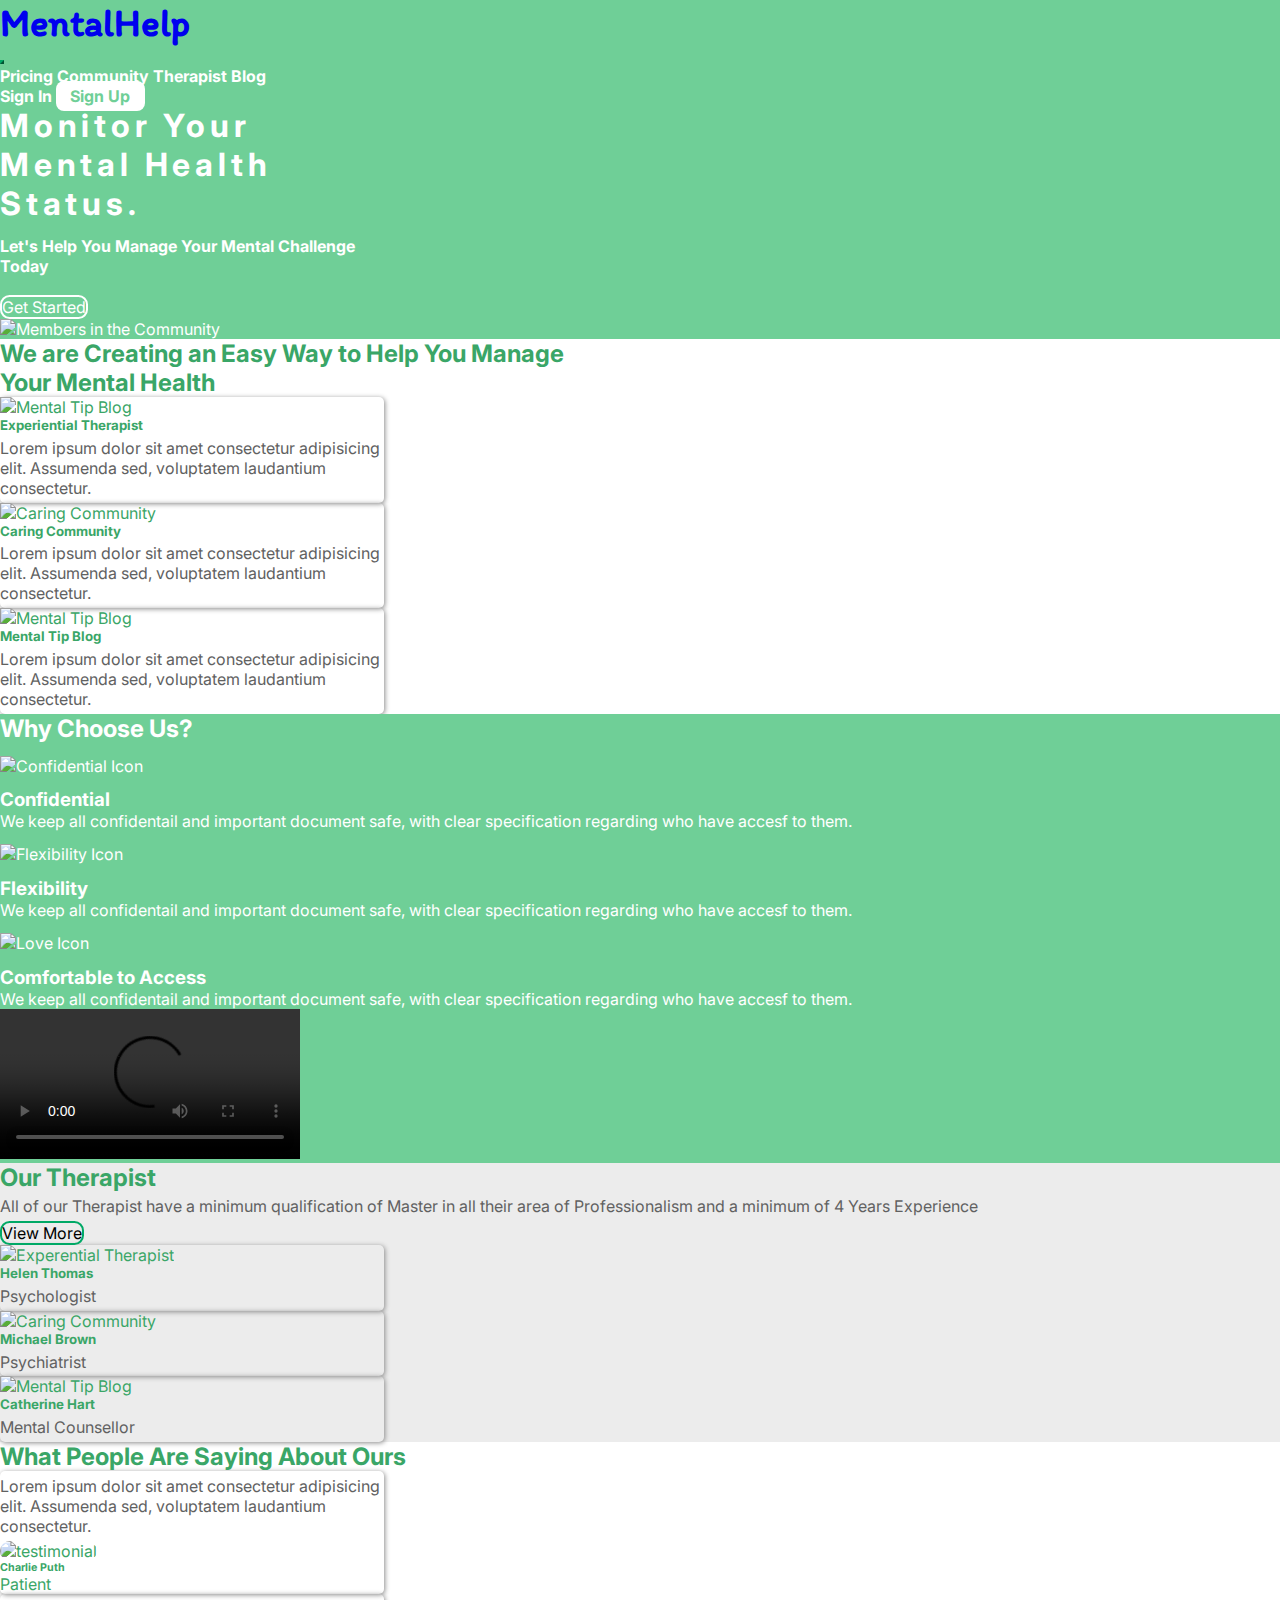
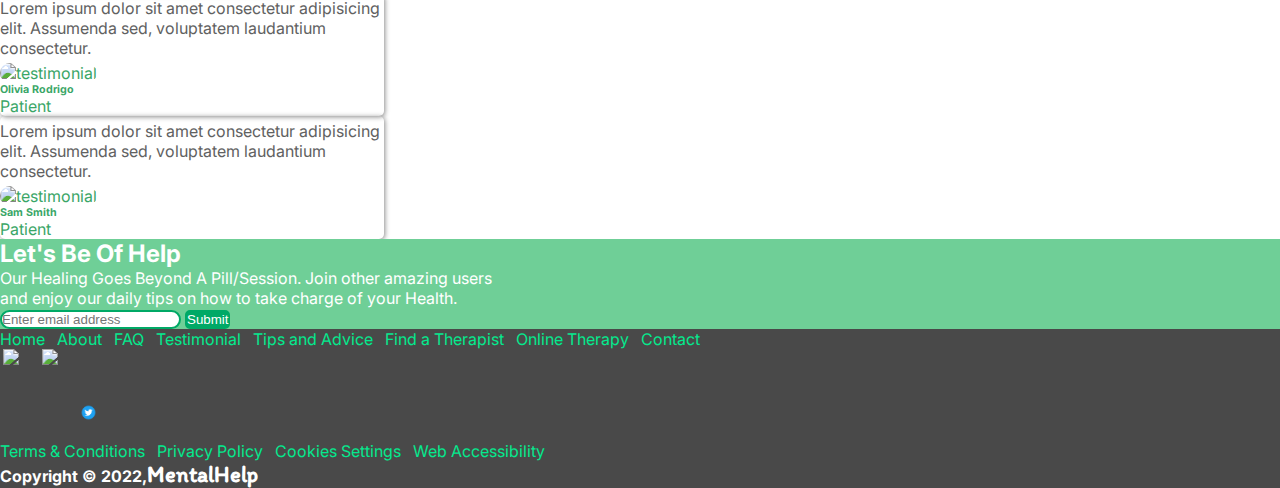
==== commit 7975ea5c: "Update index.html" ====
--- a/index.html
+++ b/index.html
@@ -152,18 +152,21 @@
         .hero img{
             display: none;
         }
-        .body .row, .why .row, .therapist .row, .about .row{
+        .body .row, .why .row, .therapist .row, .therapist .d-flex, .about .row{
                 flex-direction: column;            
-            }
-        .body .col, .why .col, .therapist .col, .about .col{
+        }
+        .body .col, .why .col, .therapist .col, .therapist .d-flex, .about .col{
             width: 86%;
             margin: 0 auto 2rem;           
         }
-        .body .col, .why .col, .why h2, .therapist .col, .about .col{            
+        .body .col, .why .col, .why h2, .therapist .col, .about .col, .therapist h2,.therapist .d-flex p{            
             text-align: center; 
         }
         .body .col img{
             max-height: 400px;
+        }
+        .therapist .d-flex{
+            align-items: center;
         }
     }
     @media(max-width: 850px) {
@@ -260,17 +263,17 @@
                         <div class="flex-column">
                             <div class="col">                                
                                 <img src="./Img/folder.png" alt="Confidential Icon" style="width: 30px; margin: 0.8rem 0;">     
-                                <h3>Confidential</h3>
+                                <h3 class="fw-bold">Confidential</h3>
                                 <p>We keep all confidentail and important document safe, with clear specification regarding who have accesf to them.</p> 
                             </div>       
                             <div class="col">                                
                                 <img src="./Img/smartphone.png" alt="Flexibility Icon" style="width: 30px; margin: 0.8rem 0;">     
-                                <h3>Flexibility</h3>
+                                <h3 class="fw-bold">Flexibility</h3>
                                 <p>We keep all confidentail and important document safe, with clear specification regarding who have accesf to them.</p> 
                             </div>     
                             <div class="col">                                
                                 <img src="./Img/heart.png" alt="Love Icon" style="width: 30px; margin: 0.8rem 0;">     
-                                <h3>Comfortable to Access</h3>
+                                <h3 class="fw-bold">Comfortable to Access</h3>
                                 <p>We keep all confidentail and important document safe, with clear specification regarding who have accesf to them.</p> 
                             </div>                                     
                         </div>
@@ -289,7 +292,7 @@
         <div class="container">
             <h2>Our Therapist</h2>
             <div class="d-flex justify-content-between">
-                <div class="w-50">
+                <div class="p w-75">
                     <p>All of our Therapist have a minimum qualification of Master in all their area of Professionalism and a minimum of 4 Years Experience</p>
                 </div>
                 <div>
